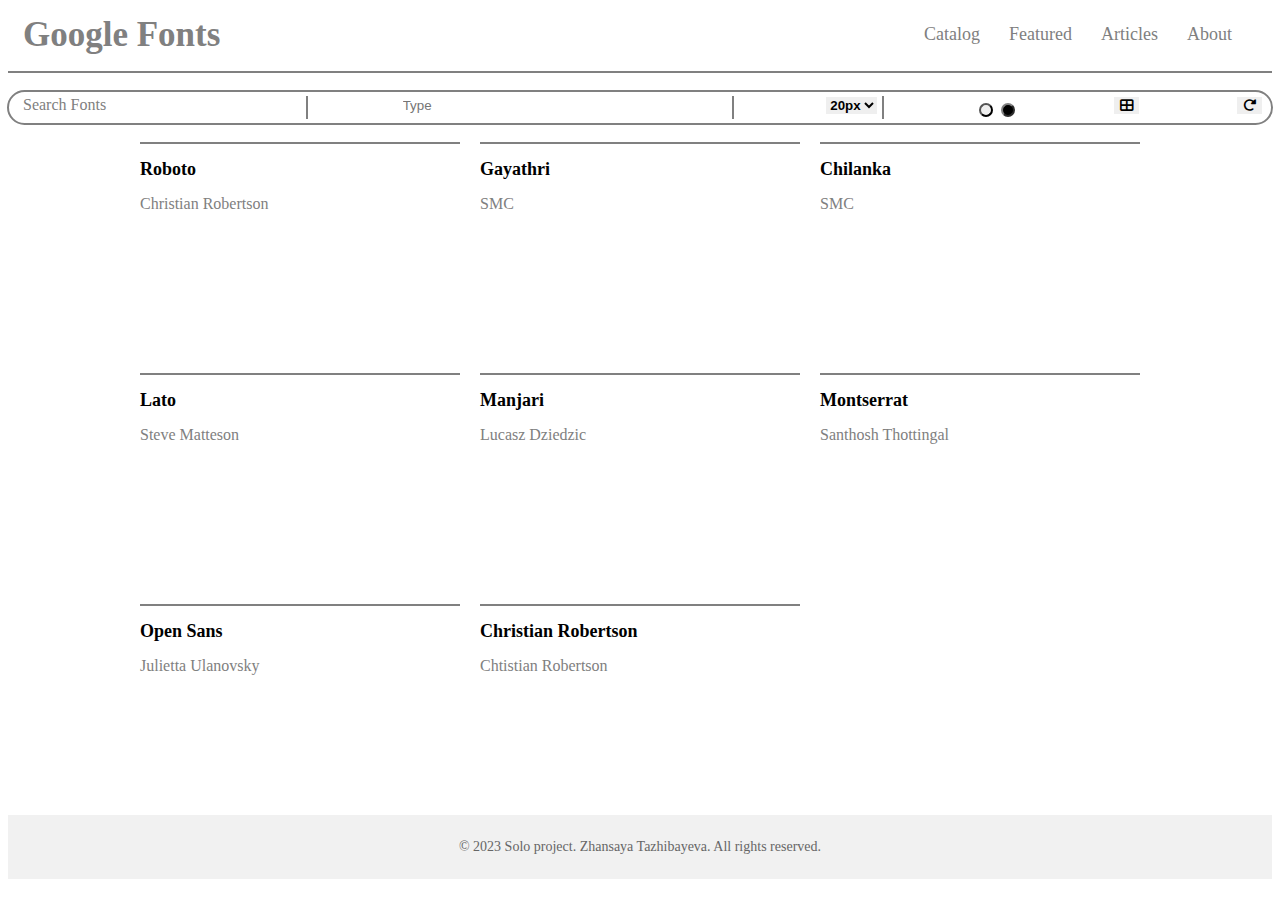
==== index.html @ 8256ca65 "Second Commit" ====
<!DOCTYPE html>
<html lang="en">
<head>
    <title>Solo Project</title>
    <meta charset="UTF-8">
    <meta name="viewport" content="width=device-width, initial-scale=1">
    <link rel = "stylesheet" href = "style.css">
    <link rel="stylesheet" href="https://cdnjs.cloudflare.com/ajax/libs/font-awesome/6.0.0-beta3/css/all.min.css">
    <link rel="preconnect" href="https://fonts.googleapis.com">
    <link rel="preconnect" href="https://fonts.gstatic.com" crossorigin>
    <link href="https://fonts.googleapis.com/css2?family=Borel&family=Chilanka&family=Gayathri:wght@700&family=Lato&family=Manjari&family=Montserrat:wght@500&family=Open+Sans:wght@600&family=Roboto+Condensed&family=Roboto:wght@100&display=swap" rel="stylesheet">
</head>
<body>
    <nav class = 'navbar' id = "changeNavColor">
        <div class = 'navdiv'>
            <div class = 'logo'><a href = '#'>Google Fonts</a></div>
                <ul>
                    <li><a href  ="#">Catalog</a></li>
                    <li><a href  ="#">Featured</a></li>
                    <li><a href  ="#">Articles</a></li>
                    <li><a href  ="#">About</a></li>
                </ul>
        </div>
    </nav>
    <br>
    <div class = 'row'>
            <div class = "first box">
                <!--<h5>Search Fonts</h5>-->
                <span>Search Fonts</spap>
            </div>
            <div class = 'second box'>
                <input type = "text" id = "showtext" name = "" placeholder = "Type">
            </div>
            <div class = 'third box'>
                
                <select id="font-size" onchange="f1(this)">
                  <option value="20">20px</option>
                  <option value="24">24px</option>
                  <option value="32">32px</option>
                  <option value="40">40px</option>
                </select>
            </div>
            <div class = "fourth box" >
                <button class = "color-button" id = "white" onclick = "changecolor('white','black')"></button>
                <button class = "color-button" id = "black" onclick = "changecolor('black','white')"></button>

            </div>
            <div class = "fifth box">
                <button class = "icon-button" id = "rearrange-cards" onclick = 'rearrangeCards()'>
                    <i class="fa-solid fa-table-cells-large"></i>
                </button>
            </div>
            <div class = "sixth box">
                <button class = "icon-button" id = "reload-page" onclick  = 'reloadPage()'>
                    <i class="fa-solid fa-rotate-right"></i>
                </button>
            </div>
    </div>
    
    <br>
    <div class = "cards">
       
        <div class = "card">
            <div class = "card-content">
                <h2 class="card-heading" id = "fontName1">Roboto</h2>
                <span class="card-heading" id = "card-heading">Christian Robertson</span>
                
                <div class = "output" id = "output1"></div>
            </div>
        </div>
        <div class = "card">
            <div class = "card-content" id = "card-heading">
                <h2 class="card-heading" id = "fontName2">Gayathri</h2>
                <span class="card-heading" id = "card-heading">SMC</span>
                <div class = "output" id = "output2"> </div>
            </div>
        </div>
        <div class = "card">
            <div class = "card-content" id = "card-heading">
                <h2 class="card-heading" id = "fontName3">Chilanka</h2>
                <span class="card-heading" id = "card-heading">SMC</span>
                <div class = "output" id = "output3"> </div>
            </div>
        </div>
        <div class = "card">
            <div class = "card-content" id = "card-heading">
                <h2 class="card-heading" id = "fontName4">Lato</h2>
                <span class="card-heading" id = "card-heading">Steve Matteson</span>
                <div class = "output" id = "output4"> </div>
            </div>
        </div>
        <div class = "card">
            <div class = "card-content" id = "card-heading">
                <h2 class="card-heading" id = "fontName5">Manjari</h2>
                <span class="card-heading" id = "card-heading">Lucasz Dziedzic</span>
                <div class = "output" id = "output5"> </div>
            </div>
        </div>
        <div class = "card">
            <div class = "card-content" id = "card-heading">
                <h2 class="card-heading" id = "fontName6">Montserrat</h2>
                <span class="card-heading" id = "card-heading">Santhosh Thottingal</span>
                <div class = "output" id = "output6"> </div>
            </div>
        </div>
        <div class = "card">
            <div class = "card-content" id = "card-heading">
                <h2 class="card-heading" id = "fontName7">Open Sans</h2>
                <span class="card-heading" id = "card-heading">Julietta Ulanovsky</span>
                <div class = "output" id = "output7"> </div>
            </div>
        </div>
        <div class = "card">
            <div class = "card-content" id = "card-heading">
                <h2 class="card-heading" id = "fontName8">Christian Robertson</h2>
                <span class="card-heading" id = "card-heading">Chtistian Robertson</span>
                <div class = "output" id = "output8"> </div>   
            </div>
        </div>
    </div>
    <footer id = "pageFooter">
        <div class="footer-content" >
            <p>&copy; 2023 Solo project. Zhansaya Tazhibayeva. All rights reserved.</p>
        </div>
    </footer>

    <script src = "main.js"> </script>

</body>
</html>
---- style.css ----
*{
    text-decoration: none;
    
}

@import url('https://fonts.googleapis.com/css2?family=Borel&family=Chilanka&family=Gayathri:wght@700&family=Lato&family=Manjari&family=Montserrat:wght@500&family=Open+Sans:wght@600&family=Roboto+Condensed&family=Roboto:wght@100&display=swap');

.navbar{
    background: white; font-family: calibri; padding-right: 15px; padding-left: 15px; padding-bottom: 10px; border-bottom: 2px solid gray;
}
.navdiv{
    display: flex; align-items: center; justify-content: space-between; 
}
.logo a{
    font-size: 35px; font-weight:bolder ; color: gray;
}
li{
    list-style: none; display: inline-block;
}
li a{
    color: gray; font-size: 18px; font-weight: normal; margin-right: 25px;
    
}
.box{
    padding-top: 10px;
}
input[type = "text"]
{
    outline:none;
    border:none;
}


.box{
    display: inline-block;
    padding: 0 5px;
    
}
.first{
    border-right: 2px solid gray;
    font-family: 'Times New Roman', Times, serif;
    color: gray;
    padding-left: 10px;
    padding-right: 200px;
}
.row{
    outline: auto gray;
    border-radius: 25px 25px 25px 25px;
    display: flex;
    justify-content: space-between;
    padding: 5px;
}
footer {
  background-color: #f1f1f1;
  padding: 10px 0;
  text-align: center;
}

.footer-content {
  max-width: 960px;
  margin: 0 auto;
}

.footer-content p {
  font-size: 14px;
  color: #666;
}
.second{
    border-right: 2px solid gray;
    padding-right: 150px;
  }
.third{
    border-right: 2px solid gray;
}

.fourth {
    background-color: inherit; /* Inherits the background color of the page */
  }
  
.color-button {
    padding: 5px 5px;
    margin: 2px;
    border-radius: 10px;
    font-size: 12px;
    cursor: pointer;
}
select{
    outline: none;
    border: none;
    font-weight: bolder;
}
.output {
    width: 200px;
   
    padding: 50px;
    margin: 20px;
}
#black{
    background-color : black;
    border-color: gray;
}
h2{
  font-size: 18px;
}
span{
  font-size: 16px;
  color: gray;
}
#output1 {
  font-family: 'Roboto', sans-serif;
}
#output2 {
  font-family: 'Gayathri', sans-serif;
}
#output3 {
  font-family: 'Chilanka', cursive;
}
#output4 {
  font-family: 'Lato', sans-serif;
}
#output5 {
  font-family: 'Manjari', sans-serif;
}
#output6 {
  font-family: 'Montserrat', sans-serif;
}
#output7 {
  font-family: 'Open Sans', sans-serif;
}
#output8 {
  font-family: 'Roboto Condensed', sans-serif;
 }

.cards{
    margin : 0 auto;
    max-width : 1000px;
    display : grid;
    grid-template-columns: repeat(auto-fill,minmax(300px,1fr));
    gap:20px;
}
.card {
    border-top: 2px solid gray;
    word-wrap: break-word;
}
.rearrange-mode .card {
    grid-column: 1; 
    grid-row: auto; 
  }
.icon-button{
    outline: none;
    border: none;
}
  .rearrange-mode .card-content {
    display: block;
    align-items: normal;
    justify-content: left;
    height: 100%;
  }
  
  .rearrange-mode .card {
    margin-bottom: 20px;
  }
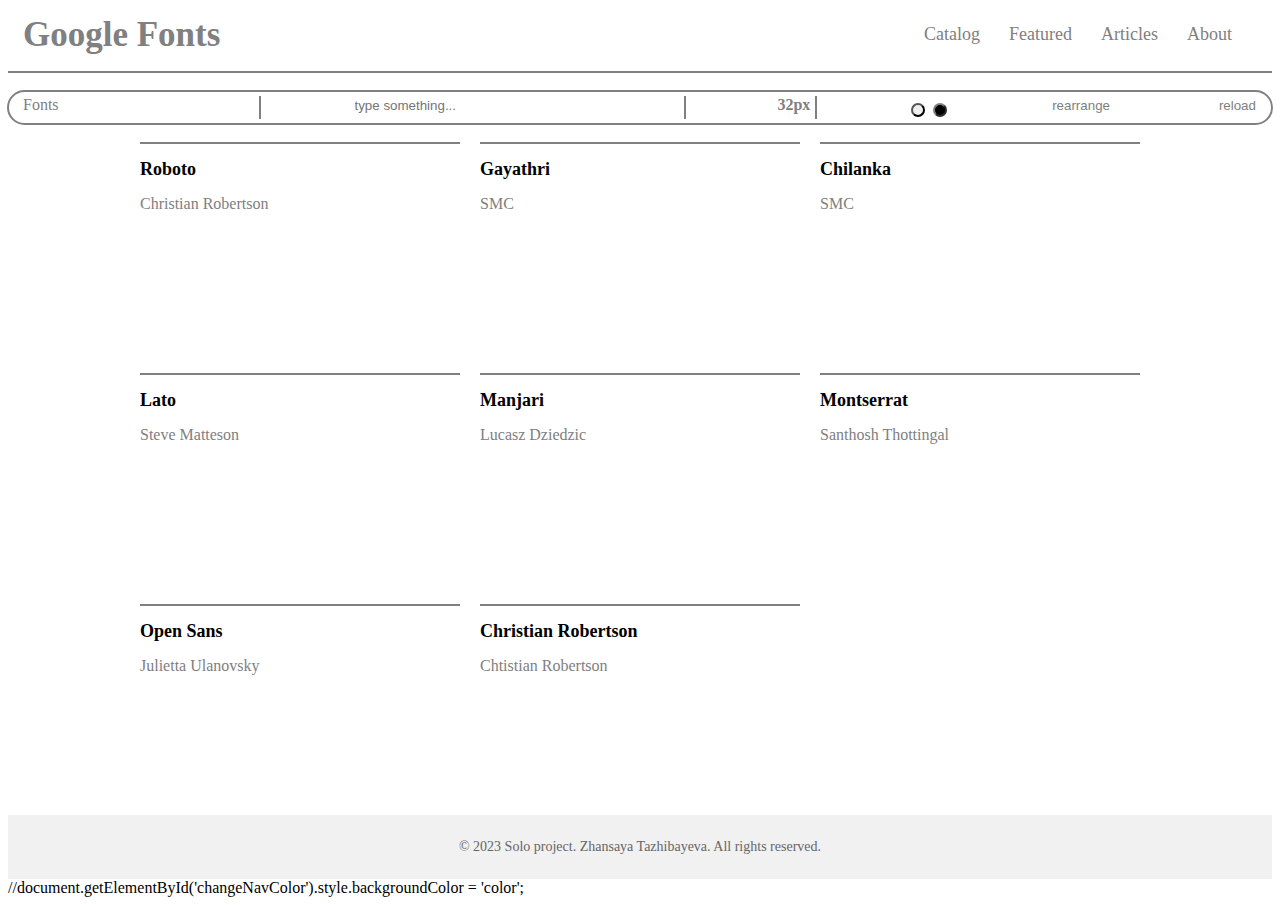
==== commit bae8a607: "third commit" ====
--- a/index.html
+++ b/index.html
@@ -26,19 +26,13 @@
     <div class = 'row'>
             <div class = "first box">
                 <!--<h5>Search Fonts</h5>-->
-                <span>Search Fonts</spap>
+                <span>Fonts</spap>
             </div>
             <div class = 'second box'>
-                <input type = "text" id = "showtext" name = "" placeholder = "Type">
+                <input type = "text" id = "showtext" name = "" placeholder = "type something...">
             </div>
             <div class = 'third box'>
-                
-                <select id="font-size" onchange="f1(this)">
-                  <option value="20">20px</option>
-                  <option value="24">24px</option>
-                  <option value="32">32px</option>
-                  <option value="40">40px</option>
-                </select>
+                  <span value="32">32px</span>
             </div>
             <div class = "fourth box" >
                 <button class = "color-button" id = "white" onclick = "changecolor('white','black')"></button>
@@ -47,12 +41,12 @@
             </div>
             <div class = "fifth box">
                 <button class = "icon-button" id = "rearrange-cards" onclick = 'rearrangeCards()'>
-                    <i class="fa-solid fa-table-cells-large"></i>
+                    rearrange
                 </button>
             </div>
             <div class = "sixth box">
                 <button class = "icon-button" id = "reload-page" onclick  = 'reloadPage()'>
-                    <i class="fa-solid fa-rotate-right"></i>
+                    reload
                 </button>
             </div>
     </div>
@@ -129,4 +123,4 @@
 </body>
 </html>
 
-
+//document.getElementById('changeNavColor').style.backgroundColor = 'color';--- a/style.css
+++ b/style.css
@@ -26,6 +26,7 @@
 }
 input[type = "text"]
 {
+    
     outline:none;
     border:none;
 }
@@ -71,10 +72,12 @@
   }
 .third{
     border-right: 2px solid gray;
+    font-weight: bold;
+   
 }
 
 .fourth {
-    background-color: inherit; /* Inherits the background color of the page */
+    background-color: inherit; 
   }
   
 .color-button {
@@ -91,7 +94,7 @@
 }
 .output {
     width: 200px;
-   
+    font-size: 32px;
     padding: 50px;
     margin: 20px;
 }
@@ -147,8 +150,9 @@
     grid-row: auto; 
   }
 .icon-button{
-    outline: none;
     border: none;
+    color:grey;
+    background-color: transparent;
 }
   .rearrange-mode .card-content {
     display: block;
@@ -160,4 +164,5 @@
   .rearrange-mode .card {
     margin-bottom: 20px;
   }
+
   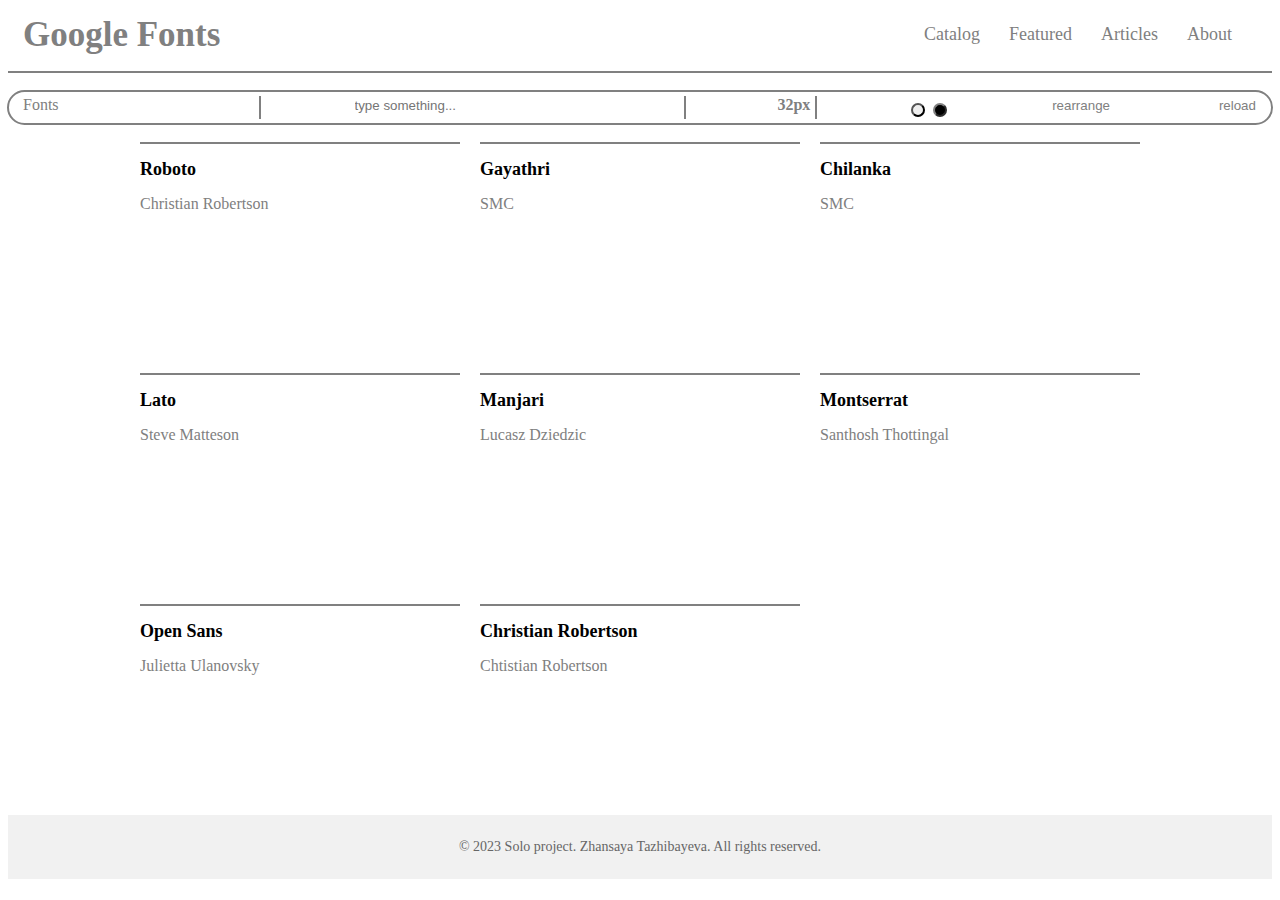
==== commit 61833e17: "Updated index.html and main.js" ====
--- a/index.html
+++ b/index.html
@@ -122,5 +122,3 @@
 
 </body>
 </html>
-
-//document.getElementById('changeNavColor').style.backgroundColor = 'color';